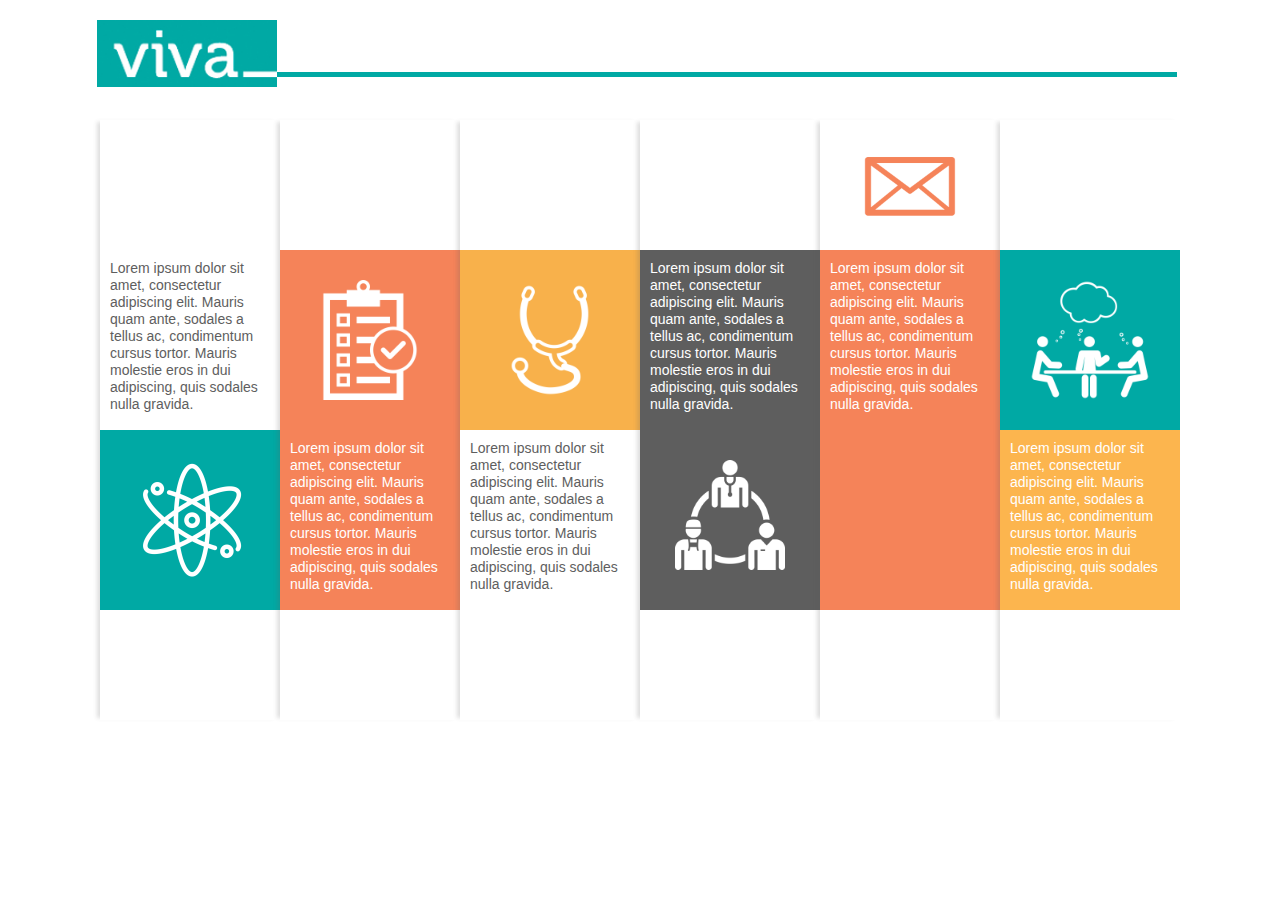
==== index.html @ 83828e53 "homepage" ====
<!DOCTYPE html>
<!--[if lt IE 7]>      <html class="no-js lt-ie9 lt-ie8 lt-ie7"> <![endif]-->
<!--[if IE 7]>         <html class="no-js lt-ie9 lt-ie8"> <![endif]-->
<!--[if IE 8]>         <html class="no-js lt-ie9"> <![endif]-->
<!--[if gt IE 8]><!--> <html class="no-js"> <!--<![endif]-->
    <head>
        <meta charset="utf-8">
        <meta http-equiv="X-UA-Compatible" content="IE=edge,chrome=1">
        <title></title>
        <meta name="description" content="">
        <meta name="viewport" content="width=device-width, initial-scale=1">

        <link rel="stylesheet" href="css/bootstrap.min.css">

        <link rel="stylesheet" href="css/bootstrap-theme.min.css">
        <link rel="stylesheet" href="css/main.css">

        <script src="js/vendor/modernizr-2.6.2-respond-1.1.0.min.js"></script>
    </head>
    <body>
        <!--[if lt IE 7]>
            <p class="browsehappy">You are using an <strong>outdated</strong> browser. Please <a href="http://browsehappy.com/">upgrade your browser</a> to improve your experience.</p>
        <![endif]-->


        <!--Header-->
        <div class="container header">
          <div class="row">
              <div class="col-xs-2 header">
                <div class="logo">
                  <img src="img/logo.jpg">
                </div>
              </div>
              <div class="col-xs-10 header">

              </div>
          </div>
        </div>



      <!--Main-->
      <div class="container">
        <div class="row">
            <div class="col-xs-2 content" id="viva-col-1">
              <p class="box-text-small" id="text-col-1">
                Lorem ipsum dolor sit amet, consectetur adipiscing elit. Mauris quam ante, sodales a tellus ac, condimentum cursus tortor. Mauris molestie eros in dui adipiscing, quis sodales nulla gravida.
              </p>
              <div class="box-small" id="box-col-1">
                <img src="img/atom.png" id="atom">
              </div>
            </div>
            <div class="col-xs-2 content" id="viva-col-2">
              <div class="box-big" id="box-col-2">
                <img src="img/clipboard.png" id="clipboard">
                <p class="box-text-small" id="text-col-2">
                  Lorem ipsum dolor sit amet, consectetur adipiscing elit. Mauris quam ante, sodales a tellus ac, condimentum cursus tortor. Mauris molestie eros in dui adipiscing, quis sodales nulla gravida.
                </p>
              </div>
            </div>
            <div class="col-xs-2 content" id="viva-col-3">
              <div class="box-small" id="box-col-3">
                <img src="img/stethoscope.png" id="stethoscope">
              </div>
              <p class="box-text-small" id="text-col-3">
                Lorem ipsum dolor sit amet, consectetur adipiscing elit. Mauris quam ante, sodales a tellus ac, condimentum cursus tortor. Mauris molestie eros in dui adipiscing, quis sodales nulla gravida.
              </p>
            </div>
            <div class="col-xs-2 content" id="viva-col-4">
              <div class="box-big" id="box-col-4">
                <p class="box-text-small" id="text-col-4">
                  Lorem ipsum dolor sit amet, consectetur adipiscing elit. Mauris quam ante, sodales a tellus ac, condimentum cursus tortor. Mauris molestie eros in dui adipiscing, quis sodales nulla gravida.
                </p>
                <img src="img/workhard.png" id="workhard">
              </div>
            </div>
            <div class="col-xs-2 content" id="viva-col-5">
              <img src="img/contact.png" id="contact">
              <div class="box-big" id="box-col-5">
                <p class="box-text-small" id="text-col-5">
                  Lorem ipsum dolor sit amet, consectetur adipiscing elit. Mauris quam ante, sodales a tellus ac, condimentum cursus tortor. Mauris molestie eros in dui adipiscing, quis sodales nulla gravida.
                </p>
              </div>
            </div>
            <div class="col-xs-2 content" id="viva-col-6">
              <div class="box-small" id="box-col-6-1">
                <img src="img/team.png" id="team">
              </div>
              <div class="box-small" id="box-col-6-2">
                <p class="box-text-small" id="text-col-6">
                  Lorem ipsum dolor sit amet, consectetur adipiscing elit. Mauris quam ante, sodales a tellus ac, condimentum cursus tortor. Mauris molestie eros in dui adipiscing, quis sodales nulla gravida.
                </p>
              </div>
            </div>
        </div>
      </div>



      <!--Corporate Stuff-->
      <footer>

      </footer>
    </div> <!-- /container -->        <script src="//ajax.googleapis.com/ajax/libs/jquery/1.11.0/jquery.min.js"></script>
        <script>window.jQuery || document.write('<script src="js/vendor/jquery-1.11.0.min.js"><\/script>')</script>

        <script src="js/vendor/bootstrap.min.js"></script>

        <script src="js/main.js"></script>

        <!-- Google Analytics: change UA-XXXXX-X to be your site's ID. -->
        <script>
            (function(b,o,i,l,e,r){b.GoogleAnalyticsObject=l;b[l]||(b[l]=
            function(){(b[l].q=b[l].q||[]).push(arguments)});b[l].l=+new Date;
            e=o.createElement(i);r=o.getElementsByTagName(i)[0];
            e.src='//www.google-analytics.com/analytics.js';
            r.parentNode.insertBefore(e,r)}(window,document,'script','ga'));
            ga('create','UA-XXXXX-X');ga('send','pageview');
        </script>
    </body>
</html>
---- css/main.css ----
/* ==========================================================================
   Author's custom styles
   ========================================================================== */
body {
  min-width: 1080px;
}

.container {
   width: 1080px;
   max-width: none !important;
}

.container.header {
  position: relative;
  height: 67px;
  margin-top: 20px;
  margin-bottom: 33px;
  left: -18px;
}

.col-xs-2.header {
  position: relative;
  height: 67px;
}

.col-xs-10.header {
  height: 57px;
  border-bottom: 5px solid #00a9a4;
  left: 15px;
}

.logo img {
  width: 180px;
}

/*Column Seperators*/
#viva-col-1, #viva-col-2, #viva-col-3, #viva-col-4, #viva-col-5, #viva-col-6  {
  position: relative;
  margin: 0 auto;
  background-color: #fff;
  -webkit-box-shadow: -5px 0px 4px -2px rgba(94,94,94, 0.2);
  -moz-box-shadow: -5px 0px 4px -2px rgba(94,94,94, 0.2);
  box-shadow: -5px 0px 4px -2px rgba(94,94,94, 0.2);
}

.col-xs-2.content {
  height: 600px;
}

.box-small {
  position: absolute;
  width: 180px;
  height: 180px;
  left: 0px;
}

.box-big {
  position: absolute;
  width: 180px;
  height: 360px;
  left: 0px;
}

.box-text-small {
  position: absolute;
  padding: 10px;
  left: 0px;
  font-family: "HelveticaNeue-Light", "Helvetica Neue Light", "Helvetica Neue", Helvetica, Arial, "Lucida Grande", sans-serif;
  font-weight: 300;
  font-size: 14px;
  line-height: 17px;
/*  text-align: justify;*/
}

#box-col-1 {
 top: 310px;
 background: #00a9a4;
}

#text-col-1 {
  top:130px;
  color: #5e5e5e;
}

#box-col-2 {
 top: 130px;
 background: #f58359;
}

#text-col-2 {
  top: 180px;
  color: #fff;
}

#box-col-3 {
 top: 130px;
 background: #f8b14b;
}

#text-col-3 {
  top: 310px;
  color: #5e5e5e;
}

#box-col-4 {
 top: 130px;
 background: #5e5e5e;
}

#text-col-4 {
  top: 0px;
  color: #fff;
}


#box-col-5 {
 top: 130px;
 background: #f58359;
}

#text-col-5 {
  top: 0px;
  color: #fff;
}


#box-col-6-1 {
 top: 130px;
 background: #00a9a4;
}

#box-col-6-2 {
 top: 310px;
 background: #fcb54e;
}

#text-col-6 {
  top: 0px;
  color: #fff;
}

#atom {
  width: 150px;
  margin-top: 15px;
  margin-left: 15px;
  cursor: pointer;
}

#clipboard {
  width: 120px;
  margin-top: 30px;
  margin-left: 30px;
  cursor: pointer;
}

#stethoscope {
  width: 120px;
  margin-top: 30px;
  margin-left: 30px;
  cursor: pointer;
}

#workhard {
  width: 110px;
  margin-top: 210px;
  margin-left: 35px;
  cursor: pointer;
}

#team {
  width: 120px;
  margin-top: 30px;
  margin-left: 30px;
  cursor: pointer;
}

#contact {
  width: 100px;
  margin-top: 15px;
  margin-left: 25px;
  cursor: pointer;
}
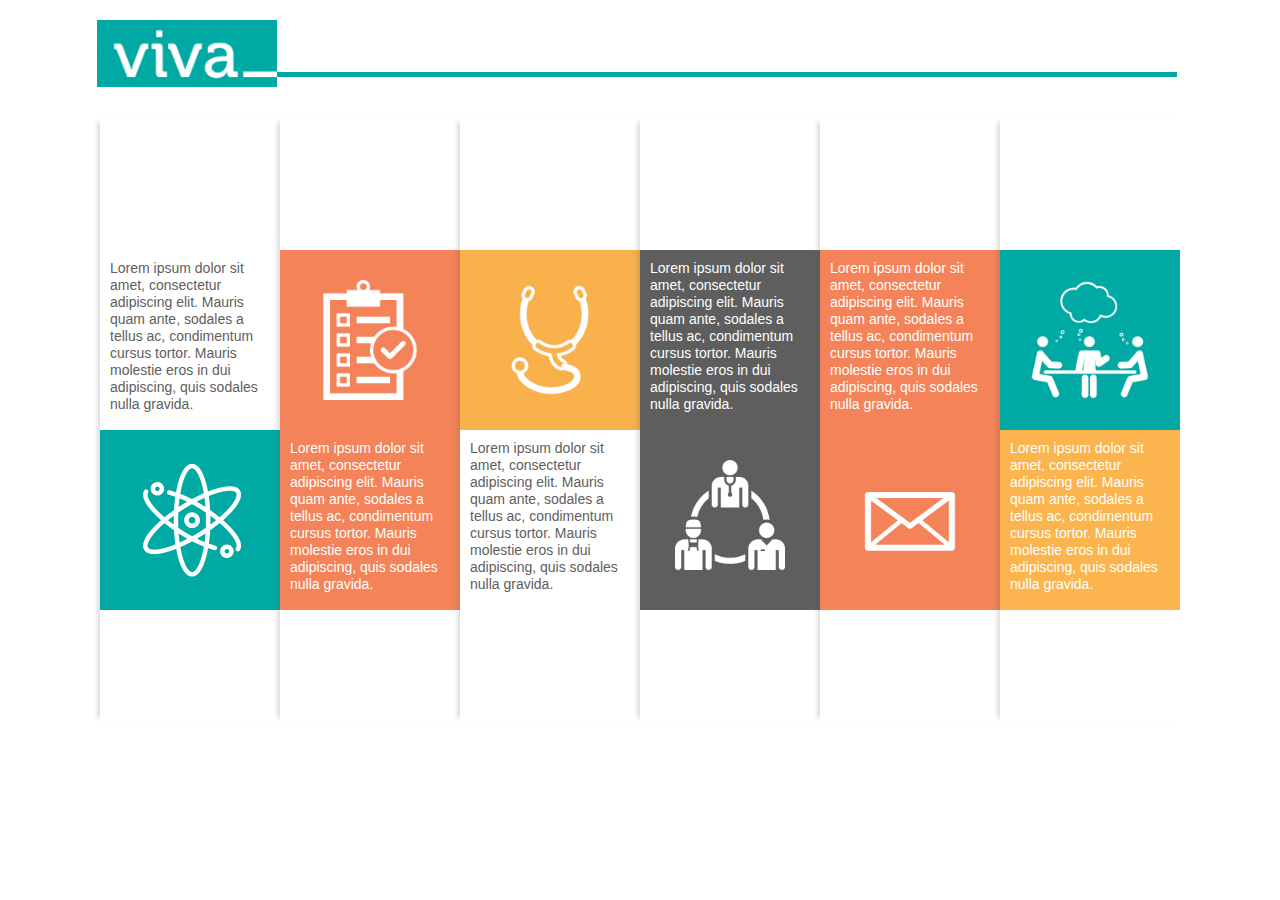
==== commit c2c947c8: "links and hover" ====
--- a/index.html
+++ b/index.html
@@ -51,8 +51,10 @@
               </div>
             </div>
             <div class="col-xs-2 content" id="viva-col-2">
-              <div class="box-big" id="box-col-2">
-                <img src="img/clipboard.png" id="clipboard">
+              <div class="box-small" id="box-col-2-1">
+                <a href="courses.html"><img src="img/clipboard.png" id="clipboard"></a>
+              </div>
+              <div class="box-small" id="box-col-2-2">
                 <p class="box-text-small" id="text-col-2">
                   Lorem ipsum dolor sit amet, consectetur adipiscing elit. Mauris quam ante, sodales a tellus ac, condimentum cursus tortor. Mauris molestie eros in dui adipiscing, quis sodales nulla gravida.
                 </p>
@@ -60,7 +62,7 @@
             </div>
             <div class="col-xs-2 content" id="viva-col-3">
               <div class="box-small" id="box-col-3">
-                <img src="img/stethoscope.png" id="stethoscope">
+                <a href="jobs.html"><img src="img/stethoscope.png" id="stethoscope"></a>
               </div>
               <p class="box-text-small" id="text-col-3">
                 Lorem ipsum dolor sit amet, consectetur adipiscing elit. Mauris quam ante, sodales a tellus ac, condimentum cursus tortor. Mauris molestie eros in dui adipiscing, quis sodales nulla gravida.
@@ -75,16 +77,18 @@
               </div>
             </div>
             <div class="col-xs-2 content" id="viva-col-5">
-              <img src="img/contact.png" id="contact">
-              <div class="box-big" id="box-col-5">
+              <div class="box-small" id="box-col-5-1">
                 <p class="box-text-small" id="text-col-5">
                   Lorem ipsum dolor sit amet, consectetur adipiscing elit. Mauris quam ante, sodales a tellus ac, condimentum cursus tortor. Mauris molestie eros in dui adipiscing, quis sodales nulla gravida.
                 </p>
               </div>
+              <div class="box-small" id="box-col-5-2">
+                <a href="contact.html"><img src="img/contact_white.png" id="contact"></a>
+              </div>
             </div>
             <div class="col-xs-2 content" id="viva-col-6">
               <div class="box-small" id="box-col-6-1">
-                <img src="img/team.png" id="team">
+                <a href="team.html"><img src="img/team.png" id="team"></a>
               </div>
               <div class="box-small" id="box-col-6-2">
                 <p class="box-text-small" id="text-col-6">
--- a/css/main.css
+++ b/css/main.css
@@ -74,6 +74,13 @@
 /*  text-align: justify;*/
 }
 
+.box-xsmall-top {
+  position: absolute;
+  width: 180px;
+  height: 130px;
+  left: 0px;
+}
+
 #box-col-1 {
  top: 310px;
  background: #00a9a4;
@@ -84,19 +91,32 @@
   color: #5e5e5e;
 }
 
-#box-col-2 {
- top: 130px;
+#box-col-2-1 {
+ top: 130px;
+ background: #f58359;
+}
+
+#box-col-2-1:hover {
+ background: #000;
+}
+
+#box-col-2-2 {
+ top: 310px;
  background: #f58359;
 }
 
 #text-col-2 {
-  top: 180px;
+  top: 0px;
   color: #fff;
 }
 
 #box-col-3 {
  top: 130px;
  background: #f8b14b;
+}
+
+#box-col-3:hover {
+ background: #000;
 }
 
 #text-col-3 {
@@ -114,8 +134,7 @@
   color: #fff;
 }
 
-
-#box-col-5 {
+#box-col-5-1 {
  top: 130px;
  background: #f58359;
 }
@@ -125,11 +144,24 @@
   color: #fff;
 }
 
+#box-col-5-2 {
+ top: 310px;
+ background: #f58359;
+}
+
+#box-col-5-2:hover {
+ background: #000;
+}
 
 #box-col-6-1 {
  top: 130px;
  background: #00a9a4;
 }
+
+#box-col-6-1:hover {
+ background: #000;
+}
+
 
 #box-col-6-2 {
  top: 310px;
@@ -145,7 +177,6 @@
   width: 150px;
   margin-top: 15px;
   margin-left: 15px;
-  cursor: pointer;
 }
 
 #clipboard {
@@ -166,7 +197,6 @@
   width: 110px;
   margin-top: 210px;
   margin-left: 35px;
-  cursor: pointer;
 }
 
 #team {
@@ -178,20 +208,20 @@
 
 #contact {
   width: 100px;
-  margin-top: 15px;
-  margin-left: 25px;
-  cursor: pointer;
-}
-
-
-
-
-
-
-
-
-
-
-
-
-
+  margin-top: 40px;
+  margin-left: 40px;
+  cursor: pointer;
+}
+
+
+
+
+
+
+
+
+
+
+
+
+
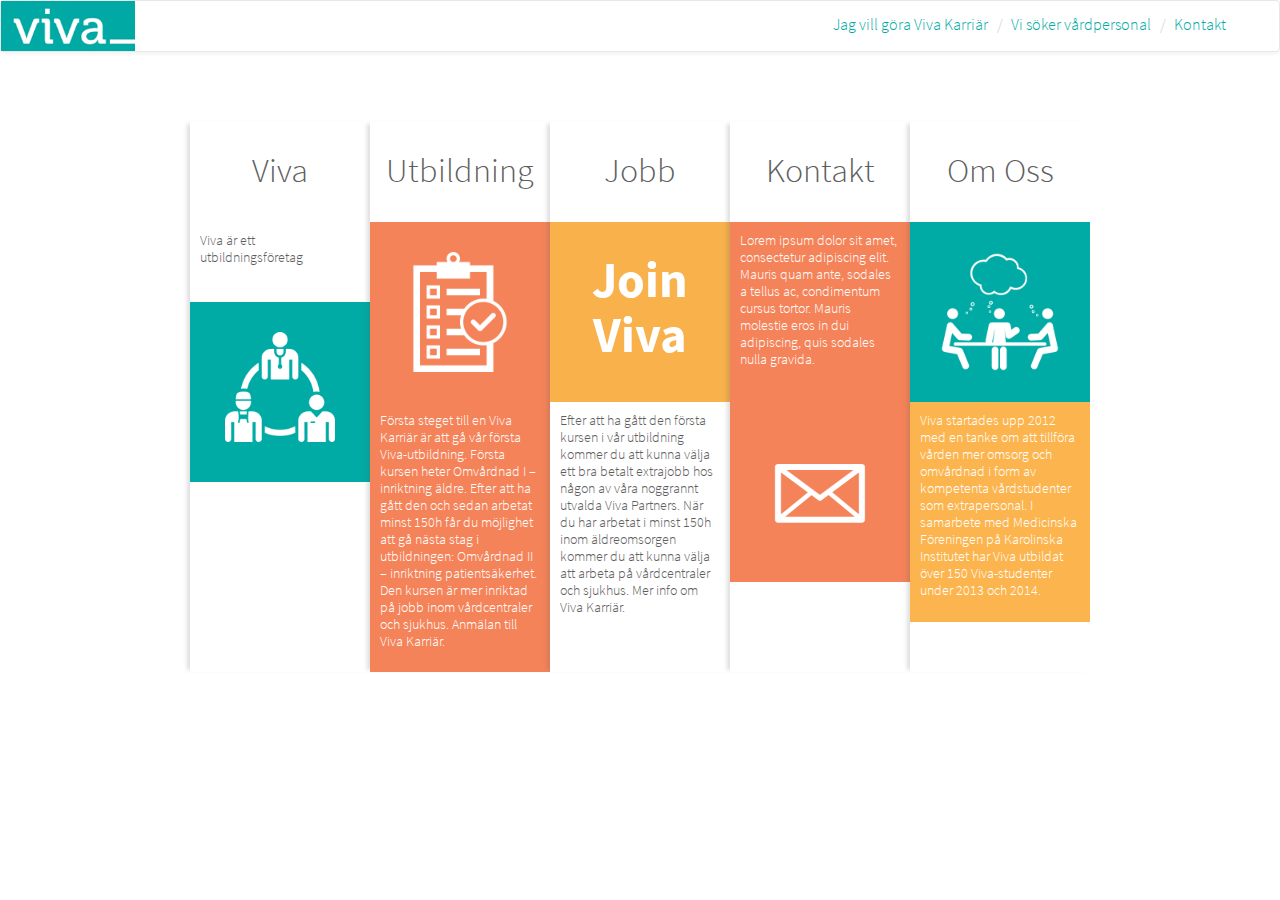
==== commit 63db2a7b: "added homepage text" ====
--- a/index.html
+++ b/index.html
@@ -24,75 +24,97 @@
 
 
         <!--Header-->
-        <div class="container header">
-          <div class="row">
-              <div class="col-xs-2 header">
-                <div class="logo">
+        <nav class="navbar navbar-default" id="header-nav"role="navigation">
+          <div class="container-fluid">
+            <!-- Brand and toggle get grouped for better mobile display -->
+            <div class="navbar-header">
+              <button type="button" class="navbar-toggle" data-toggle="collapse" data-target="#bs-example-navbar-collapse-1">
+                <span class="icon-bar"></span>
+                <span class="icon-bar"></span>
+                <span class="icon-bar"></span>
+              </button>
+              <a class="navbar-brand" id="logo" href="index.html">
                   <img src="img/logo.jpg">
-                </div>
-              </div>
-              <div class="col-xs-10 header">
+              </a>
+            </div>
 
-              </div>
-          </div>
-        </div>
-
-
+            <!-- Collect the nav links, forms, and other content for toggling -->
+            <div class="collapse navbar-collapse" id="bs-example-navbar-collapse-1">
+              <ul class="nav navbar-nav navbar-right">
+                <ol class="breadcrumb" id="breadcrumb-box">
+                  <li class="header-links"><a href="karriar.html" class="header-links">Jag vill göra Viva Karriär</a></li>
+                  <li class="header-links"><a href="partners.html" class="header-links">Vi söker vårdpersonal</a></li>
+                  <li class="header-links"><a href="kontakt.html" class="header-links">Kontakt</a></li>
+                </ol>
+              </ul>
+            </div><!-- /.navbar-collapse -->
+          </div><!-- /.container-fluid -->
+        </nav>
 
       <!--Main-->
       <div class="container">
-        <div class="row">
-            <div class="col-xs-2 content" id="viva-col-1">
+        <div class="row mt">
+            <div class="col-xs-2 col-xs-offset-1 content" id="viva-col-1">
+              <a href="karriar.html"><h3 class="viva-title">
+                Viva
+              </h3>
               <p class="box-text-small" id="text-col-1">
-                Lorem ipsum dolor sit amet, consectetur adipiscing elit. Mauris quam ante, sodales a tellus ac, condimentum cursus tortor. Mauris molestie eros in dui adipiscing, quis sodales nulla gravida.
+                Viva är ett utbildningsföretag
               </p>
               <div class="box-small" id="box-col-1">
-                <img src="img/atom.png" id="atom">
+                <a href="karriar.html"><img src="img/workhard.png" id="workhard"></a>
               </div>
             </div>
             <div class="col-xs-2 content" id="viva-col-2">
+              <a href="utbildning.html"><h3 class="viva-title">
+                Utbildning
+              </h3></a>
               <div class="box-small" id="box-col-2-1">
-                <a href="courses.html"><img src="img/clipboard.png" id="clipboard"></a>
+                <a href="utbildning.html"><img src="img/clipboard.png" id="clipboard"></a>
               </div>
               <div class="box-small" id="box-col-2-2">
                 <p class="box-text-small" id="text-col-2">
-                  Lorem ipsum dolor sit amet, consectetur adipiscing elit. Mauris quam ante, sodales a tellus ac, condimentum cursus tortor. Mauris molestie eros in dui adipiscing, quis sodales nulla gravida.
+                  Första steget till en Viva Karriär är att gå vår första Viva-utbildning. Första kursen heter Omvårdnad I – inriktning äldre. Efter att ha gått den och sedan arbetat minst 150h får du möjlighet att gå nästa stag i utbildningen: Omvårdnad II – inriktning patientsäkerhet. Den kursen är mer inriktad på jobb inom vårdcentraler och sjukhus. Anmälan till Viva Karriär.
                 </p>
               </div>
             </div>
             <div class="col-xs-2 content" id="viva-col-3">
+              <a href="jobb.html"><h3 class="viva-title">
+                Jobb
+              </h3></a>
               <div class="box-small" id="box-col-3">
-                <a href="jobs.html"><img src="img/stethoscope.png" id="stethoscope"></a>
+                <a href="jobb.html" id="apply-hp">
+                  <h1>Join<br>Viva</h1>
+                  <!-- <img src="img/stethoscope.png" id="stethoscope"> -->
+                </a>
               </div>
               <p class="box-text-small" id="text-col-3">
-                Lorem ipsum dolor sit amet, consectetur adipiscing elit. Mauris quam ante, sodales a tellus ac, condimentum cursus tortor. Mauris molestie eros in dui adipiscing, quis sodales nulla gravida.
+                Efter att ha gått den första kursen i vår utbildning kommer du att kunna välja ett bra betalt extrajobb hos någon av våra noggrannt utvalda Viva Partners. När du har arbetat i minst 150h inom äldreomsorgen kommer du att kunna välja att arbeta på vårdcentraler och sjukhus. Mer info om Viva Karriär.
               </p>
             </div>
-            <div class="col-xs-2 content" id="viva-col-4">
-              <div class="box-big" id="box-col-4">
-                <p class="box-text-small" id="text-col-4">
-                  Lorem ipsum dolor sit amet, consectetur adipiscing elit. Mauris quam ante, sodales a tellus ac, condimentum cursus tortor. Mauris molestie eros in dui adipiscing, quis sodales nulla gravida.
-                </p>
-                <img src="img/workhard.png" id="workhard">
-              </div>
-            </div>
             <div class="col-xs-2 content" id="viva-col-5">
+              <a href="kontakt.html"><h3 class="viva-title">
+                Kontakt
+              </h3></a>
               <div class="box-small" id="box-col-5-1">
                 <p class="box-text-small" id="text-col-5">
                   Lorem ipsum dolor sit amet, consectetur adipiscing elit. Mauris quam ante, sodales a tellus ac, condimentum cursus tortor. Mauris molestie eros in dui adipiscing, quis sodales nulla gravida.
                 </p>
               </div>
               <div class="box-small" id="box-col-5-2">
-                <a href="contact.html"><img src="img/contact_white.png" id="contact"></a>
+                <a href="kontakt.html"><img src="img/contact_white.png" id="contact"></a>
               </div>
             </div>
             <div class="col-xs-2 content" id="viva-col-6">
+              <a href="om_oss.html"><h3 class="viva-title">
+                Om Oss
+              </h3></a>
               <div class="box-small" id="box-col-6-1">
-                <a href="team.html"><img src="img/team.png" id="team"></a>
+                <a href="om_oss.html"><img src="img/team.png" id="team"></a>
               </div>
               <div class="box-small" id="box-col-6-2">
                 <p class="box-text-small" id="text-col-6">
-                  Lorem ipsum dolor sit amet, consectetur adipiscing elit. Mauris quam ante, sodales a tellus ac, condimentum cursus tortor. Mauris molestie eros in dui adipiscing, quis sodales nulla gravida.
+                  Viva startades upp 2012 med en tanke om att tillföra vården mer omsorg och omvårdnad i form av kompetenta vårdstudenter som extrapersonal. I samarbete med Medicinska Föreningen på Karolinska Institutet har Viva utbildat över 150 Viva-studenter under 2013 och 2014.
                 </p>
               </div>
             </div>
--- a/css/main.css
+++ b/css/main.css
@@ -3,8 +3,94 @@
 /* ==========================================================================
    Author's custom styles
    ========================================================================== */
+@font-face {
+font-family: OSP-DIN;
+src: url(../fonts/OSP-DIN.ttf);
+}
+
+@font-face {
+font-family: SourceSansPro-Bold;
+src: url(../fonts/source-pro-sans/SourceSansPro-Bold.ttf);
+}
+
+@font-face {
+font-family: SourceSansPro-SemiBold;
+src: url(../fonts/source-pro-sans/SourceSansPro-SemiBold.ttf);
+}
+
+@font-face {
+font-family: SourceSansPro-SemiBoldItalic;
+src: url(../fonts/source-pro-sans/SourceSansPro-SemiBoldItalic.ttf);
+}
+
+@font-face {
+font-family: SourceSansPro-Regular;
+src: url(../fonts/source-pro-sans/SourceSansPro-Regular.ttf);
+}
+
+@font-face {
+font-family: SourceSansPro-Light;
+src: url(../fonts/source-pro-sans/SourceSansPro-Light.ttf);
+}
+
+
+
 body {
-  min-width: 1080px;
+  /*min-width: 1080px;*/
+}
+
+h1 {
+  font-family: "SourceSansPro-Bold", Helvetica, Arial, sans-serif;
+  font-weight: 300;
+  font-size: 60px;
+}
+
+
+h3 {
+  font-family: "SourceSansPro-SemiBold", Helvetica, Arial, sans-serif;
+  font-size: 40px;
+}
+
+p {
+  font-family: "SourceSansPro-Light", Helvetica, Arial, sans-serif;
+  font-size: 20px;
+}
+
+.text-links {
+  color: #00aaa5;
+}
+
+.text-links:hover {
+  color: #5e5e5e;
+}
+
+/*Header*/
+#header-nav {
+  background: #fff;
+}
+
+#breadcrumb-box {
+  margin: 0;
+  margin-right: 38px;
+  padding: 0;
+  padding-top: 12px;
+  background: #fff;
+}
+
+.header-links {
+  font-family: "SourceSansPro-Light", Helvetica, Arial, sans-serif;
+  font-size: 16px;
+  color: #00aaa5;
+}
+
+.header-links:hover {
+  color: #5e5e5e;
+}
+
+
+
+.label-color {
+  color: #5e5e5e;
 }
 
 .container {
@@ -12,41 +98,36 @@
    max-width: none !important;
 }
 
-.container.header {
-  position: relative;
-  height: 67px;
-  margin-top: 20px;
-  margin-bottom: 33px;
-  left: -18px;
-}
-
-.col-xs-2.header {
-  position: relative;
-  height: 67px;
-}
-
-.col-xs-10.header {
-  height: 57px;
-  border-bottom: 5px solid #00a9a4;
-  left: 15px;
-}
-
-.logo img {
-  width: 180px;
+.col-centered{
+    float: none;
+    margin: 0 auto;
+}
+
+#logo {
+  padding: 0;
+}
+
+#logo > img {
+  position: absolute;
+  height: 50px;
 }
 
 /*Column Seperators*/
 #viva-col-1, #viva-col-2, #viva-col-3, #viva-col-4, #viva-col-5, #viva-col-6  {
   position: relative;
-  margin: 0 auto;
+  /*margin: 0 auto;  float grid left  */
   background-color: #fff;
   -webkit-box-shadow: -5px 0px 4px -2px rgba(94,94,94, 0.2);
   -moz-box-shadow: -5px 0px 4px -2px rgba(94,94,94, 0.2);
   box-shadow: -5px 0px 4px -2px rgba(94,94,94, 0.2);
 }
 
-.col-xs-2.content {
-  height: 600px;
+.content {
+  height: 550px;
+}
+
+.mt {
+  margin-top: 50px;
 }
 
 .box-small {
@@ -67,7 +148,7 @@
   position: absolute;
   padding: 10px;
   left: 0px;
-  font-family: "HelveticaNeue-Light", "Helvetica Neue Light", "Helvetica Neue", Helvetica, Arial, "Lucida Grande", sans-serif;
+  font-family: "SourceSansPro-Light", Helvetica, Arial, sans-serif;
   font-weight: 300;
   font-size: 14px;
   line-height: 17px;
@@ -81,27 +162,47 @@
   left: 0px;
 }
 
+.viva-title {
+  margin: 0;
+  margin-top: 30px;
+  font-family: "SourceSansPro-Light", Helvetica, Arial, sans-serif;
+  font-size: 34px;
+  color: #5e5e5e;
+  text-align: center;
+  cursor: pointer;
+}
+
+.viva-title:hover {
+  color: #5e5e5e;
+  text-decoration: underline;
+}
+
 #box-col-1 {
- top: 310px;
- background: #00a9a4;
+ top: 180px;
+ background: #00aaa5;
 }
 
 #text-col-1 {
-  top:130px;
-  color: #5e5e5e;
+  top:100px;
+  color: #5e5e5e;
+}
+
+#box-col-1:hover {
+ background: #5e5e5e;
 }
 
 #box-col-2-1 {
- top: 130px;
+ top: 100px;
  background: #f58359;
 }
 
 #box-col-2-1:hover {
- background: #000;
+ background: #5e5e5e;
 }
 
 #box-col-2-2 {
- top: 310px;
+ top: 280px;
+ height: 270px;
  background: #f58359;
 }
 
@@ -111,31 +212,39 @@
 }
 
 #box-col-3 {
- top: 130px;
+ top: 100px;
  background: #f8b14b;
 }
 
 #box-col-3:hover {
- background: #000;
+ background: #5e5e5e;
+}
+
+#apply-hp {
+  color: #fff;
+  text-align: center;
+}
+
+#apply-hp:hover {
+  text-decoration: none;
+  color: #fff;
+}
+
+#apply-hp > h1 {
+  padding-top: 10px;
+  font-family: "SourceSansPro-Bold", Helvetica, Arial, sans-serif;
+  font-weight: 300;
+  font-size: 50px;
 }
 
 #text-col-3 {
-  top: 310px;
-  color: #5e5e5e;
-}
-
-#box-col-4 {
- top: 130px;
- background: #5e5e5e;
-}
-
-#text-col-4 {
-  top: 0px;
-  color: #fff;
+  top: 280px;
+  color: #5e5e5e;
 }
 
 #box-col-5-1 {
- top: 130px;
+ top: 100px;
+ height: 280px;
  background: #f58359;
 }
 
@@ -145,26 +254,27 @@
 }
 
 #box-col-5-2 {
- top: 310px;
+ top: 280px;
  background: #f58359;
 }
 
 #box-col-5-2:hover {
- background: #000;
+ top: 280px;
+ background: #5e5e5e;
 }
 
 #box-col-6-1 {
- top: 130px;
- background: #00a9a4;
+ top: 100px;
+ background: #00aaa5;
 }
 
 #box-col-6-1:hover {
- background: #000;
-}
-
+ background: #5e5e5e;
+}
 
 #box-col-6-2 {
- top: 310px;
+ top: 280px;
+ height: 220px;
  background: #fcb54e;
 }
 
@@ -195,7 +305,7 @@
 
 #workhard {
   width: 110px;
-  margin-top: 210px;
+  margin-top: 30px;
   margin-left: 35px;
 }
 
@@ -213,15 +323,184 @@
   cursor: pointer;
 }
 
-
-
-
-
-
-
-
-
-
-
-
-
+/*Career Page*/
+.box-text-big {
+  position: absolute;
+  padding: 10px;
+  top:100px;
+  left: 0px;
+  font-family: "SourceSansPro-Light", Helvetica, Arial, sans-serif;
+  font-weight: 300;
+  font-size: 14px;
+  color: #5e5e5e;
+  line-height: 17px;
+/*  text-align: justify;*/
+}
+
+.karriar-title {
+  padding-top: 10px;
+  font-family: "SourceSansPro-Bold", Helvetica, Arial, sans-serif;
+  font-weight: 300;
+  font-size: 20px;
+  color: #5e5e5e;
+}
+
+#career-col-1 {
+}
+
+#career-col-2 {
+}
+
+#career-col-3 {
+}
+
+#career-col-4 {
+}
+
+#career-col-5 {
+}
+
+/*Jobb*/
+.content-form {
+  height:1100px;
+}
+
+#jobb-header {
+  color: #5e5e5e;
+  text-align: center;
+}
+
+/*Contact Page*/
+
+.container.contact {
+
+}
+
+#contact-header {
+  margin-bottom: 10px;
+}
+
+#contact-header h3 {
+  margin: 0;
+  margin-bottom: 10px;
+  font-size: 42px;
+  color: #5e5e5e;
+}
+
+#contact-header p {
+  margin-bottom: 10px;
+  font-size: 16px;
+  color: #5e5e5e;
+}
+
+.center-right {
+  float: right;
+}
+
+#contact-box {
+
+}
+
+.contact-info {
+  padding-left: 80px;
+}
+
+.contact-info p {
+  margin: 0;
+  color: #5e5e5e;
+}
+
+.address-labels {
+  padding-top: 15px;
+  font-family: "SourceSansPro-SemiBold", Helvetica, Arial, sans-serif;
+  font-size: 20px;
+}
+
+#company-num {
+  font-size: 14px;
+}
+
+/*Team Page*/
+
+.container.team {
+}
+
+#team-header {
+  margin-bottom: 10px;
+  text-align: center;
+  color:#5e5e5e;
+}
+
+#team-text {
+  color:#5e5e5e;
+}
+
+.row-mt-sm {
+  margin-top: 40px;
+}
+
+.portraits-wrap {
+  padding: 0;
+  text-align: center;
+}
+
+.portraits {
+  width: 270px;
+  height: 378px;
+  left: 0px;
+}
+
+.hover-state {
+  padding: 0;
+  width: 270px;
+  height: 378px;
+  opacity: 0;
+  background: rgba(0,0,0,.5);
+  text-align: center;
+}
+
+.hover-state h3 {
+  padding-top: 300px;
+  margin: 0px;
+  color: #fff;
+/*  text-align: justify;*/
+}
+
+.portraits:hover > .hover-state {
+  opacity: 1;
+  transition: opacity 0.1s ease-in;
+}
+
+.rozze {
+  background-image: url('../img/portraits/rozze_sq.png');
+}
+
+.chalak {
+  background-image: url('../img/portraits/chalak_sq.png');
+}
+
+.michaela {
+  background-image: url('../img/portraits/michaela_sq.png');
+}
+
+.masud {
+  background-image: url('../img/portraits/masud_sq.png');
+}
+
+
+/************MEDIA QUERIES*********/
+
+@media (max-width:767px) {
+  #logo > img{
+    height: 50px;
+  }
+}
+
+
+
+
+
+
+
+
+
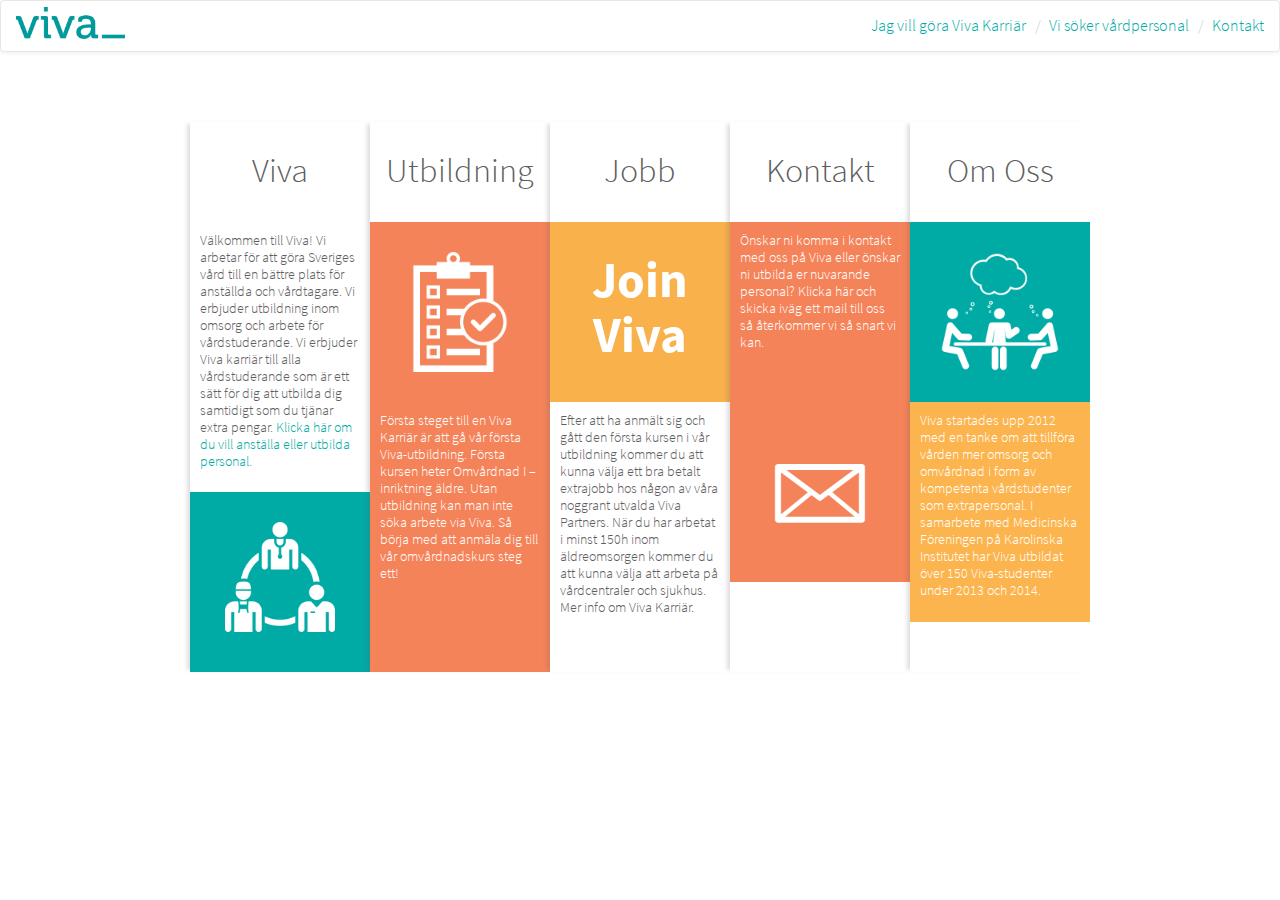
==== commit 9c7d8669: "michaela fixes" ====
--- a/index.html
+++ b/index.html
@@ -34,7 +34,7 @@
                 <span class="icon-bar"></span>
               </button>
               <a class="navbar-brand" id="logo" href="index.html">
-                  <img src="img/logo.jpg">
+                  <img src="img/Viva_logo_plain_teal.png">
               </a>
             </div>
 
@@ -54,18 +54,20 @@
       <!--Main-->
       <div class="container">
         <div class="row mt">
-            <div class="col-xs-2 col-xs-offset-1 content" id="viva-col-1">
-              <a href="karriar.html"><h3 class="viva-title">
-                Viva
-              </h3>
+            <div class="col-xs-2 col-xs-offset-1 content-home" id="viva-col-1">
+              <a href="karriar.html">
+                <h3 class="viva-title">
+                  Viva
+                </h3>
+              </a>
               <p class="box-text-small" id="text-col-1">
-                Viva är ett utbildningsföretag
+                Välkommen till Viva! Vi arbetar för att göra Sveriges vård till en bättre plats för anställda och vårdtagare. Vi erbjuder utbildning inom omsorg och arbete för vårdstuderande. Vi erbjuder Viva karriär till alla vårdstuderande som är ett sätt för dig att utbilda dig samtidigt som du tjänar extra pengar. <a class="text-links" href="karriar.html"> Klicka här om du vill anställa eller utbilda personal.</a>
               </p>
               <div class="box-small" id="box-col-1">
                 <a href="karriar.html"><img src="img/workhard.png" id="workhard"></a>
               </div>
             </div>
-            <div class="col-xs-2 content" id="viva-col-2">
+            <div class="col-xs-2 content-home" id="viva-col-2">
               <a href="utbildning.html"><h3 class="viva-title">
                 Utbildning
               </h3></a>
@@ -74,38 +76,37 @@
               </div>
               <div class="box-small" id="box-col-2-2">
                 <p class="box-text-small" id="text-col-2">
-                  Första steget till en Viva Karriär är att gå vår första Viva-utbildning. Första kursen heter Omvårdnad I – inriktning äldre. Efter att ha gått den och sedan arbetat minst 150h får du möjlighet att gå nästa stag i utbildningen: Omvårdnad II – inriktning patientsäkerhet. Den kursen är mer inriktad på jobb inom vårdcentraler och sjukhus. Anmälan till Viva Karriär.
+                  Första steget till en Viva Karriär är att gå vår första Viva-utbildning. Första kursen heter Omvårdnad I – inriktning äldre. Utan utbildning kan man inte söka arbete via Viva. Så börja med att anmäla dig till vår omvårdnadskurs steg ett!
                 </p>
               </div>
             </div>
-            <div class="col-xs-2 content" id="viva-col-3">
-              <a href="jobb.html"><h3 class="viva-title">
+            <div class="col-xs-2 content-home" id="viva-col-3">
+              <a href="karriar.html#jobb-form"><h3 class="viva-title">
                 Jobb
               </h3></a>
               <div class="box-small" id="box-col-3">
-                <a href="jobb.html" id="apply-hp">
+                <a href="karriar.html#jobb-form" id="apply-hp">
                   <h1>Join<br>Viva</h1>
-                  <!-- <img src="img/stethoscope.png" id="stethoscope"> -->
                 </a>
               </div>
               <p class="box-text-small" id="text-col-3">
-                Efter att ha gått den första kursen i vår utbildning kommer du att kunna välja ett bra betalt extrajobb hos någon av våra noggrannt utvalda Viva Partners. När du har arbetat i minst 150h inom äldreomsorgen kommer du att kunna välja att arbeta på vårdcentraler och sjukhus. Mer info om Viva Karriär.
+                Efter att ha anmält sig och gått den första kursen i vår utbildning kommer du att kunna välja ett bra betalt extrajobb hos någon av våra noggrant utvalda Viva Partners. När du har arbetat i minst 150h inom äldreomsorgen kommer du att kunna välja att arbeta på vårdcentraler och sjukhus. Mer info om Viva Karriär.
               </p>
             </div>
-            <div class="col-xs-2 content" id="viva-col-5">
+            <div class="col-xs-2 content-home" id="viva-col-5">
               <a href="kontakt.html"><h3 class="viva-title">
                 Kontakt
               </h3></a>
               <div class="box-small" id="box-col-5-1">
                 <p class="box-text-small" id="text-col-5">
-                  Lorem ipsum dolor sit amet, consectetur adipiscing elit. Mauris quam ante, sodales a tellus ac, condimentum cursus tortor. Mauris molestie eros in dui adipiscing, quis sodales nulla gravida.
+                  Önskar ni komma i kontakt med oss på Viva eller önskar ni utbilda er nuvarande personal? Klicka här och skicka iväg ett mail till oss så återkommer vi så snart vi kan.
                 </p>
               </div>
               <div class="box-small" id="box-col-5-2">
                 <a href="kontakt.html"><img src="img/contact_white.png" id="contact"></a>
               </div>
             </div>
-            <div class="col-xs-2 content" id="viva-col-6">
+            <div class="col-xs-2 content-home" id="viva-col-6">
               <a href="om_oss.html"><h3 class="viva-title">
                 Om Oss
               </h3></a>
--- a/css/main.css
+++ b/css/main.css
@@ -69,11 +69,22 @@
   background: #fff;
 }
 
+#logo {
+  padding: 0;
+}
+
+#logo > img {
+  position: absolute;
+  margin-top: 6px;
+  margin-left: 15px;
+  height: 32px;
+}
+
 #breadcrumb-box {
   margin: 0;
-  margin-right: 38px;
+  margin-right: 0px;
   padding: 0;
-  padding-top: 12px;
+  padding-top: 13px;
   background: #fff;
 }
 
@@ -101,15 +112,6 @@
 .col-centered{
     float: none;
     margin: 0 auto;
-}
-
-#logo {
-  padding: 0;
-}
-
-#logo > img {
-  position: absolute;
-  height: 50px;
 }
 
 /*Column Seperators*/
@@ -122,7 +124,7 @@
   box-shadow: -5px 0px 4px -2px rgba(94,94,94, 0.2);
 }
 
-.content {
+.content-home {
   height: 550px;
 }
 
@@ -178,7 +180,7 @@
 }
 
 #box-col-1 {
- top: 180px;
+ top: 370px;
  background: #00aaa5;
 }
 
@@ -323,7 +325,17 @@
   cursor: pointer;
 }
 
+/*Utbildning*/
+.content-ut {
+  height: 300px;
+}
+
+
 /*Career Page*/
+.content-karriar {
+  height: 450px;
+}
+
 .box-text-big {
   position: absolute;
   padding: 10px;
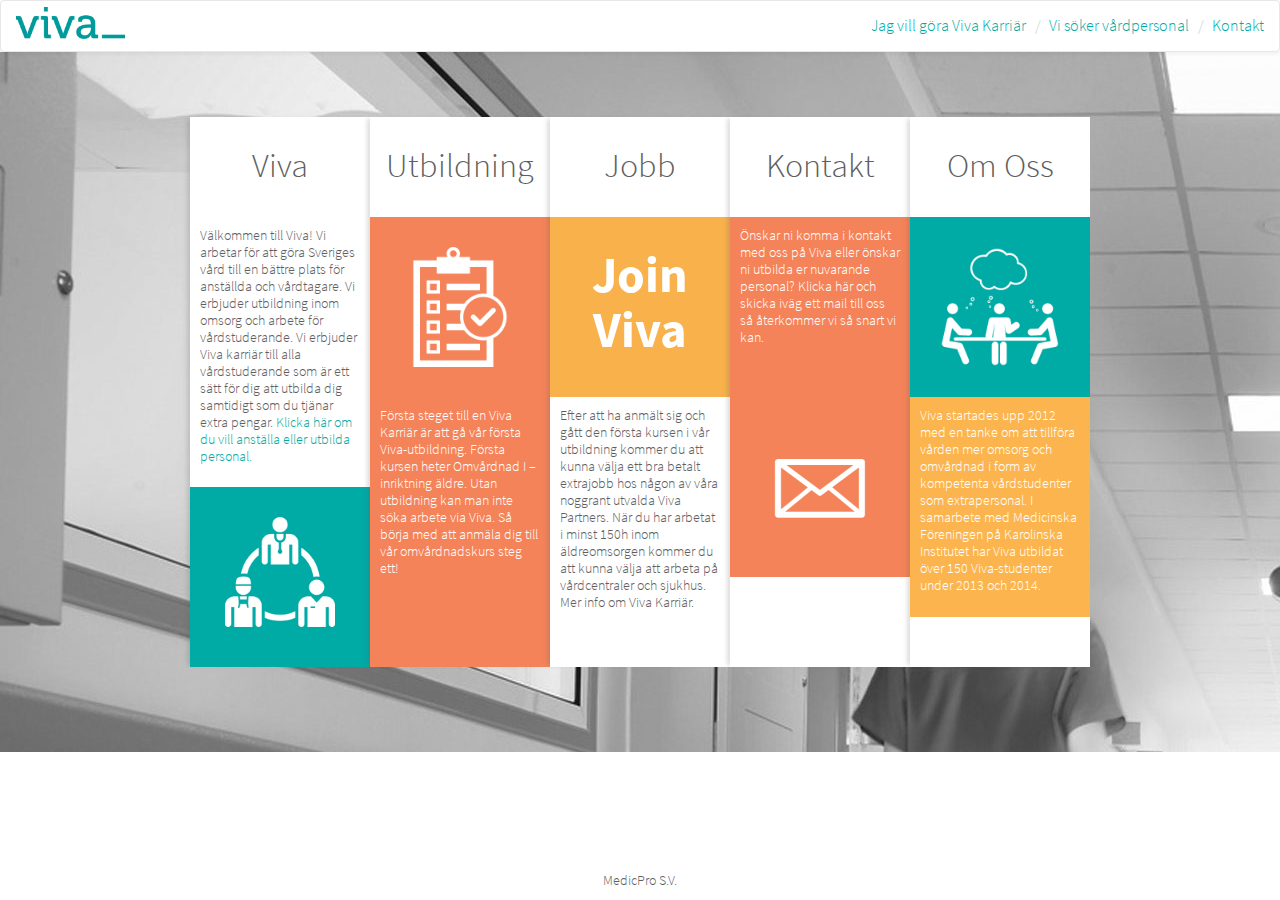
==== commit 880754e8: "added homepage bg" ====
--- a/index.html
+++ b/index.html
@@ -52,6 +52,7 @@
         </nav>
 
       <!--Main-->
+      <div id="bg-wrap">
       <div class="container">
         <div class="row mt">
             <div class="col-xs-2 col-xs-offset-1 content-home" id="viva-col-1">
@@ -121,13 +122,20 @@
             </div>
         </div>
       </div>
+      <!--end bg-wrap-->
+      </div>
 
 
 
       <!--Corporate Stuff-->
       <footer>
+        <div class="col-xs-12 footer">
+          <div>
+            <p class="footer-text">MedicPro S.V.</p>
+          </div>
+        </div>
+      </footer>
 
-      </footer>
     </div> <!-- /container -->        <script src="//ajax.googleapis.com/ajax/libs/jquery/1.11.0/jquery.min.js"></script>
         <script>window.jQuery || document.write('<script src="js/vendor/jquery-1.11.0.min.js"><\/script>')</script>
 
--- a/css/main.css
+++ b/css/main.css
@@ -33,6 +33,10 @@
 src: url(../fonts/source-pro-sans/SourceSansPro-Light.ttf);
 }
 
+html {
+  position: relative;
+  min-height: 100%;
+}
 
 
 body {
@@ -66,6 +70,7 @@
 
 /*Header*/
 #header-nav {
+  margin-bottom: 0;
   background: #fff;
 }
 
@@ -102,6 +107,16 @@
 
 .label-color {
   color: #5e5e5e;
+}
+
+/*Homepage*/
+
+#bg-wrap {
+  margin: 0;
+  padding: 0;
+  width:100%;
+  height:700px;
+  background-image: url('../img/hospital_hallway.jpg');
 }
 
 .container {
@@ -129,7 +144,7 @@
 }
 
 .mt {
-  margin-top: 50px;
+  margin-top: 65px;
 }
 
 .box-small {
@@ -179,6 +194,12 @@
   text-decoration: underline;
 }
 
+.steps {
+  position:relative;
+  top: 10px;
+  left:30px;
+}
+
 #box-col-1 {
  top: 370px;
  background: #00aaa5;
@@ -332,6 +353,21 @@
 
 
 /*Career Page*/
+
+#bg-wrap-karriar {
+  margin: 0;
+  padding: 0;
+  width:100%;
+  height:730px;
+/*  background-image: url('../img/hospital_hallway2.jpg');
+*/}
+
+#karriar-header {
+  margin-bottom: 10px;
+  text-align: center;
+  color:#5e5e5e;
+}
+
 .content-karriar {
   height: 450px;
 }
@@ -349,6 +385,49 @@
 /*  text-align: justify;*/
 }
 
+.steps {
+  position:relative;
+  margin-top: 20px;
+  left:40px;
+  margin-bottom: 10px;
+}
+
+#step-2 {
+  top:360px;
+  left:50px;
+}
+
+#step-3 {
+  top:240px;
+}
+
+#step-4 {
+  top:360px;
+  left:50px;
+
+}
+
+#arrow-top-teal {
+  position:absolute;
+  width:100px;
+  margin-top: 10px;
+  left:400px;
+}
+
+#arrow-top {
+  position:absolute;
+  width:100px;
+  margin-top: 14px;
+  left:400px;
+}
+
+#arrow-bottom {
+  position:absolute;
+  width:100px;
+  margin-top: 10px;
+  left:760px;
+}
+
 .karriar-title {
   padding-top: 10px;
   font-family: "SourceSansPro-Bold", Helvetica, Arial, sans-serif;
@@ -358,21 +437,61 @@
 }
 
 #career-col-1 {
+  top: 210px;
 }
 
 #career-col-2 {
 }
 
 #career-col-3 {
+
 }
 
 #career-col-4 {
 }
 
 #career-col-5 {
+  top: 190px;
+}
+
+#step5-title {
+  margin-top: 40px;
+}
+
+#arrow-row {
+  margin-top: 60px;
+  margin-bottom: 200px;
+}
+
+#arrow-down {
+  display: block;
+  margin-top: 20px;
+  margin-left: 47.5%;
+  margin-right: 0;
+  background-image: url('../img/arrow_down_off_grey.png');
+  width:50px;
+  height: 31px;
+  transition: ease-out;
+  cursor: pointer;
+}
+
+#arrow-down:hover {
+  display: block;
+  margin-top: 20px;
+  margin-left: 47.5%;
+  margin-right: 0;
+  background-image: url('../img/arrow_down_on.png');
+  width:50px;
+  height: 31px;
+  transition: ease-in;
+  cursor: pointer;
 }
 
 /*Jobb*/
+#jobb-form {
+  padding-top: 30px;
+}
+
 .content-form {
   height:1100px;
 }
@@ -499,12 +618,44 @@
   background-image: url('../img/portraits/masud_sq.png');
 }
 
+/*Footer*/
+
+.footer {
+  position: absolute;
+  margin: 0;
+  padding: 0;
+  bottom: 0;
+  width: 100%;
+  /* Set the fixed height of the footer here */
+  height: 40px;
+  background-color: #fff;
+  text-align: center;
+}
+
+.footer-karriar {
+  position: absolute;
+  margin: 0;
+  padding: 0;
+  width: 100%;
+  /* Set the fixed height of the footer here */
+  height: 40px;
+  background-color: #fff;
+  text-align: center;
+}
+
+.footer-text {
+  margin-top: 10px;
+  color:#5e5e5e;
+  font-size: 14px;
+}
+
+
 
 /************MEDIA QUERIES*********/
 
 @media (max-width:767px) {
   #logo > img{
-    height: 50px;
+    height: 32px;
   }
 }
 
